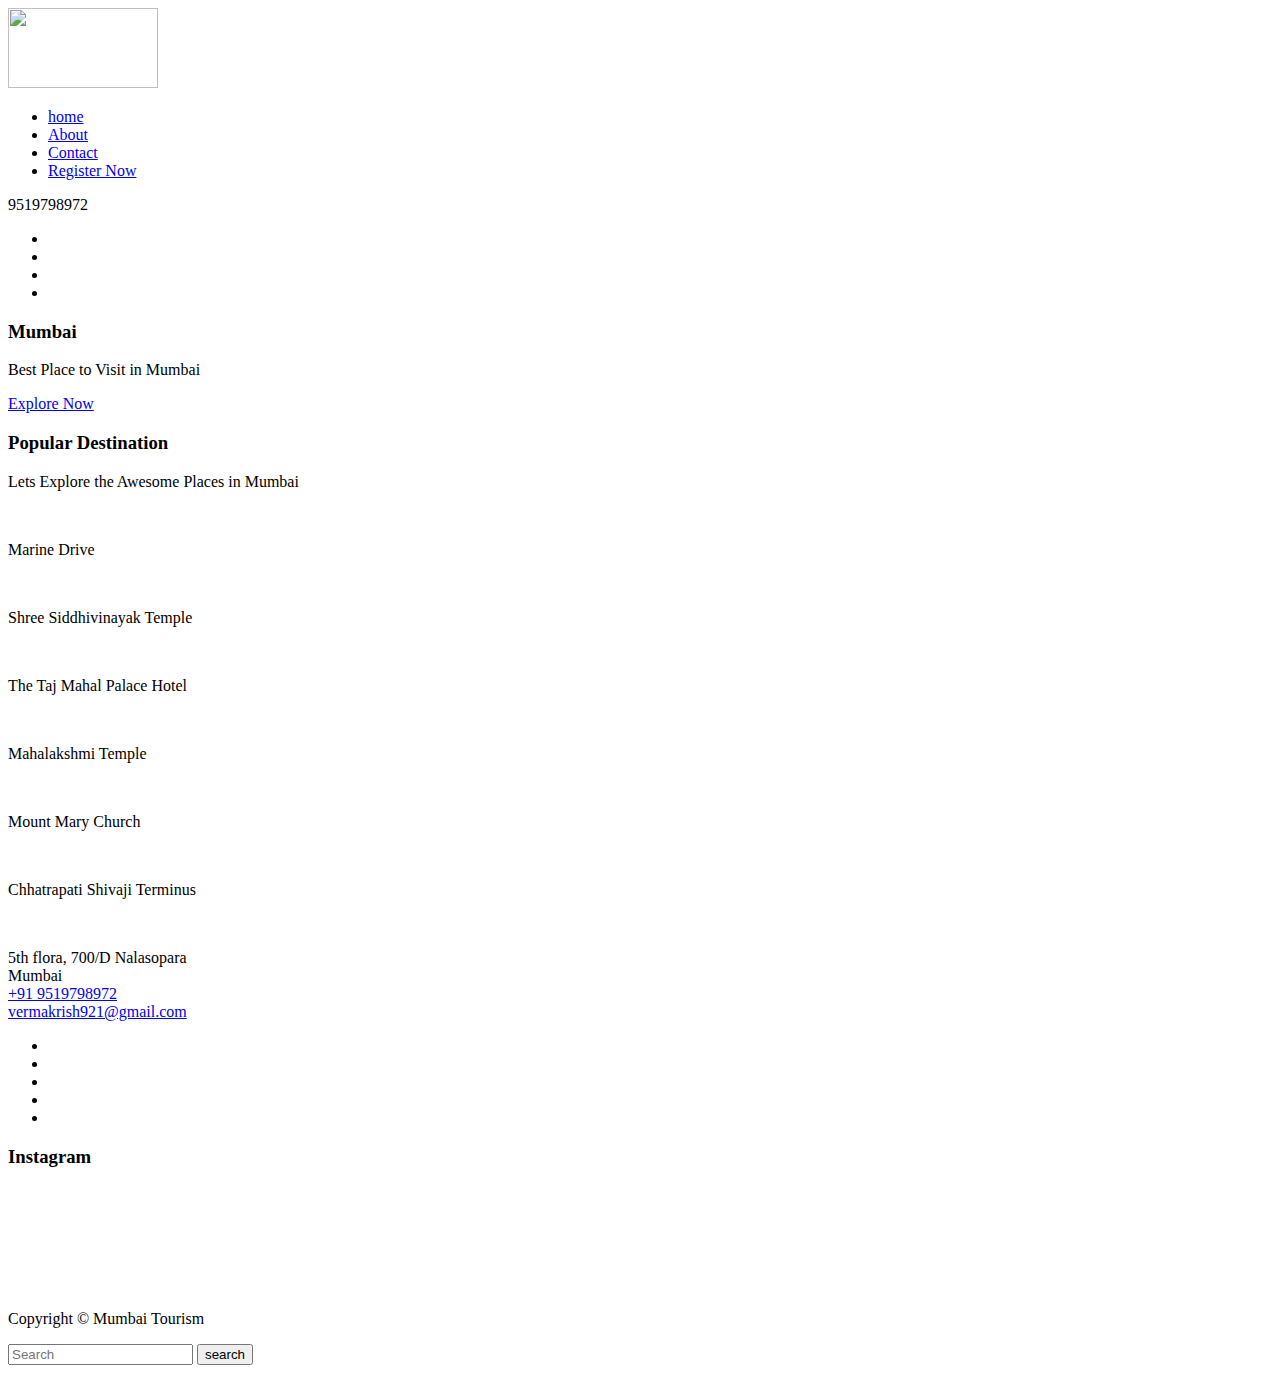
==== index.html @ a48e6ab8 "Tourism Website" ====
<!doctype html>
<html class="no-js" lang="zxx">

<head>
    <meta charset="utf-8">
    <meta http-equiv="x-ua-compatible" content="ie=edge">
    <title>Mumbai-City of Dreams</title>
    <meta name="description" content="">
    <meta name="viewport" content="width=device-width, initial-scale=1">

    <!-- <link rel="manifest" href="site.webmanifest"> -->
    <link rel="shortcut icon" type="image/x-icon" href="img/favicon.png">
    <!-- Place favicon.ico in the root directory -->
    <!-- CSS here -->
    <link rel="stylesheet" href="css/bootstrap.min.css">
    <link rel="stylesheet" href="css/font-awesome.min.css">
    <link rel="stylesheet" href="css/animate.css">
    <link rel="stylesheet" href="css/style.css">
    <!-- <link rel="stylesheet" href="css/responsive.css"> -->
</head>

<body>

    <!-- header-start -->
    <header>
        <div class="header-area ">
            <div id="sticky-header" class="main-header-area">
                <div class="container-fluid">
                    <div class="header_bottom_border">
                        <div class="row align-items-center">
                            <div class="col-xl-2 col-lg-2">
                                <div class="logo">
                                    <a href="index.html">
                                        <img src="img/logo.png" height="80" width="150" alt="">
                                    </a>
                                </div>
                            </div>
                            <div class="col-xl-6 col-lg-6">
                                <div class="main-menu  d-none d-lg-block">
                                    <nav>
                                        <ul id="navigation">
                                            <li><a class="active" href="index.html">home</a></li>
                                            <li><a href="about.html">About</a></li>
                                            <li><a href="contact.html">Contact</a></li>
                                            <li><a href="register.html">Register Now</a></li>
                                        </ul>
                                    </nav>
                                </div>
                            </div>
                            <div class="col-xl-4 col-lg-4 d-none d-lg-block">
                                <div class="social_wrap d-flex align-items-center justify-content-end">
                                    <div class="number">
                                        <p> <i class="fa fa-phone"></i> 9519798972</p>
                                    </div>
                                    <div class="social_links d-none d-xl-block">
                                        <ul>
                                            <li><a href="#"> <i class="fa fa-instagram"></i> </a></li>
                                            <li><a href="#"> <i class="fa fa-linkedin"></i> </a></li>
                                            <li><a href="#"> <i class="fa fa-facebook"></i> </a></li>
                                            <li><a href="#"> <i class="fa fa-google-plus"></i> </a></li>
                                        </ul>
                                    </div>
                                </div>
                            </div>
                            <div class="seach_icon">
                                <a data-toggle="modal" data-target="#exampleModalCenter" href="#">
                                    <i class="fa fa-search"></i>
                                </a>
                            </div>
                            <div class="col-12">
                                <div class="mobile_menu d-block d-lg-none"></div>
                            </div>
                        </div>
                    </div>

                </div>
            </div>
        </div>
    </header>
    <!-- header-end -->

    <!-- slider_area_start -->
    <div class="slider_area">
        <div class="slider_active owl-carousel">
            <div class="single_slider  d-flex align-items-center slider_bg_1 overlay">
                <div class="container">
                    <div class="row align-items-center">
                        <div class="col-xl-12 col-md-12">
                            <div class="slider_text text-center">
                                <h3>Mumbai</h3>
                                <p>Best Place to Visit in Mumbai</p>
                                <a href="#" class="boxed-btn3">Explore Now</a>
                            </div>
                        </div>
                    </div>
                </div>
            </div>

        </div>
    </div>
    <!-- slider_area_end -->

    <!-- popular_destination_area_start  -->
    <div class="popular_destination_area">
        <div class="container">
            <div class="row justify-content-center">
                <div class="col-lg-6">
                    <div class="section_title text-center mb_70">
                        <h3>Popular Destination</h3>
                        <p> Lets Explore the Awesome Places in Mumbai


                        </p>
                    </div>
                </div>
            </div>
            <div class="row">
                <div class="col-lg-4 col-md-6">
                    <div class="single_destination">
                        <div class="thumb">
                            <img src="img/destination/1.jpg" alt="">
                        </div>
                        <div class="content">
                            <p class="d-flex align-items-center">Marine Drive <a href="travel_destination.html">
                                </a> </p>

                        </div>
                    </div>
                </div>
                <div class="col-lg-4 col-md-6">
                    <div class="single_destination">
                        <div class="thumb">
                            <img src="img/destination/2.jpg" alt="">
                        </div>
                        <div class="content">
                            <p class="d-flex align-items-center">Shree Siddhivinayak Temple<a
                                    href="travel_destination.html">
                                </a> </p>

                        </div>
                    </div>
                </div>
                <div class="col-lg-4 col-md-6">
                    <div class="single_destination">
                        <div class="thumb">
                            <img src="img/destination/3.jpg" alt="">
                        </div>
                        <div class="content">
                            <p class="d-flex align-items-center">The Taj Mahal Palace Hotel <a
                                    href="travel_destination.html">
                                </a> </p>

                        </div>
                    </div>
                </div>
                <div class="col-lg-4 col-md-6">
                    <div class="single_destination">
                        <div class="thumb">
                            <img src="img/destination/4.jpg" alt="">
                        </div>
                        <div class="content">
                            <p class="d-flex align-items-center">Mahalakshmi Temple <a href="travel_destination.html">
                                </a> </p>

                        </div>
                    </div>
                </div>
                <div class="col-lg-4 col-md-6">
                    <div class="single_destination">
                        <div class="thumb">
                            <img src="img/destination/5.jpg" alt="">
                        </div>
                        <div class="content">
                            <p class="d-flex align-items-center">Mount Mary Church <a href="travel_destination.html">
                                </a> </p>

                        </div>
                    </div>
                </div>
                <div class="col-lg-4 col-md-6">
                    <div class="single_destination">
                        <div class="thumb">
                            <img src="img/destination/6.jpg" alt="">
                        </div>
                        <div class="content">
                            <p class="d-flex align-items-center">Chhatrapati Shivaji Terminus <a
                                    href="travel_destination.html">
                                </a> </p>

                        </div>
                    </div>
                </div>
            </div>
        </div>
    </div>
    <!-- popular_destination_area_end  -->

    <!-- Footer -->

    <footer class="footer">
        <div class="footer_top">
            <div class="container">
                <div class="row">
                    <div class="col-xl-4 col-md-6 col-lg-4 ">
                        <div class="footer_widget">
                            <div class="footer_logo">
                                <a href="#">
                                    <img src="img/footer_logo.png" alt="">
                                </a>
                            </div>
                            <p>5th flora, 700/D Nalasopara <br> Mumbai <br>
                                <a href="#">+91 9519798972</a> <br>
                                <a href="#">vermakrish921@gmail.com</a>
                            </p>
                            <div class="socail_links">
                                <ul>
                                    <li>
                                        <a href="#">
                                            <i class="ti-facebook"></i>
                                        </a>
                                    </li>
                                    <li>
                                        <a href="#">
                                            <i class="ti-twitter-alt"></i>
                                        </a>
                                    </li>
                                    <li>
                                        <a href="#">
                                            <i class="fa fa-instagram"></i>
                                        </a>
                                    </li>
                                    <li>
                                        <a href="#">
                                            <i class="fa fa-pinterest"></i>
                                        </a>
                                    </li>
                                    <li>
                                        <a href="#">
                                            <i class="fa fa-youtube-play"></i>
                                        </a>
                                    </li>
                                </ul>
                            </div>

                        </div>
                    </div>
                    <div class="col-xl-3 col-md-6 col-lg-3">
                        <div class="footer_widget">
                            <h3 class="footer_title">
                                Instagram
                            </h3>
                            <div class="instagram_feed">
                                <div class="single_insta">
                                    <a href="#">
                                        <img src="img/instagram/1.jpg" alt="">
                                    </a>
                                </div>
                                <div class="single_insta">
                                    <a href="#">
                                        <img src="img/instagram/2.jpg" alt="">
                                    </a>
                                </div>
                                <div class="single_insta">
                                    <a href="#">
                                        <img src="img/instagram/3.jpg" alt="">
                                    </a>
                                </div>
                                <div class="single_insta">
                                    <a href="#">
                                        <img src="img/instagram/4.jpg" alt="">
                                    </a>
                                </div>
                                <div class="single_insta">
                                    <a href="#">
                                        <img src="img/instagram/5.jpg" alt="">
                                    </a>
                                </div>
                                <div class="single_insta">
                                    <a href="#">
                                        <img src="img/instagram/6.jpg" alt="">
                                    </a>
                                </div>
                            </div>
                        </div>
                    </div>
                </div>
            </div>
        </div>
        <div class="copy-right_text">
            <div class="container">
                <div class="footer_border"></div>
                <div class="row">
                    <div class="col-xl-12">
                        <p class="copy_right text-center">
                            Copyright &copy; Mumbai Tourism

                        </p>
                    </div>
                </div>
            </div>
        </div>
    </footer>



    <!-- Modal -->
    <div class="modal fade custom_search_pop" id="exampleModalCenter" tabindex="-1" role="dialog"
        aria-labelledby="exampleModalCenterTitle" aria-hidden="true">
        <div class="modal-dialog modal-dialog-centered" role="document">
            <div class="modal-content">
                <div class="serch_form">
                    <input type="text" placeholder="Search">
                    <button type="submit">search</button>
                </div>
            </div>
        </div>
    </div>

    <!-- JS here -->

    <script src="js/popper.min.js"></script>
    <script src="js/bootstrap.min.js"></script>
    <script src="js/main.js"></script>
    <script>
        $('#datepicker').datepicker({
            iconsLibrary: 'fontawesome',
            icons: {
                rightIcon: '<span class="fa fa-caret-down"></span>'
            }
        });
    </script>
</body>

</html>
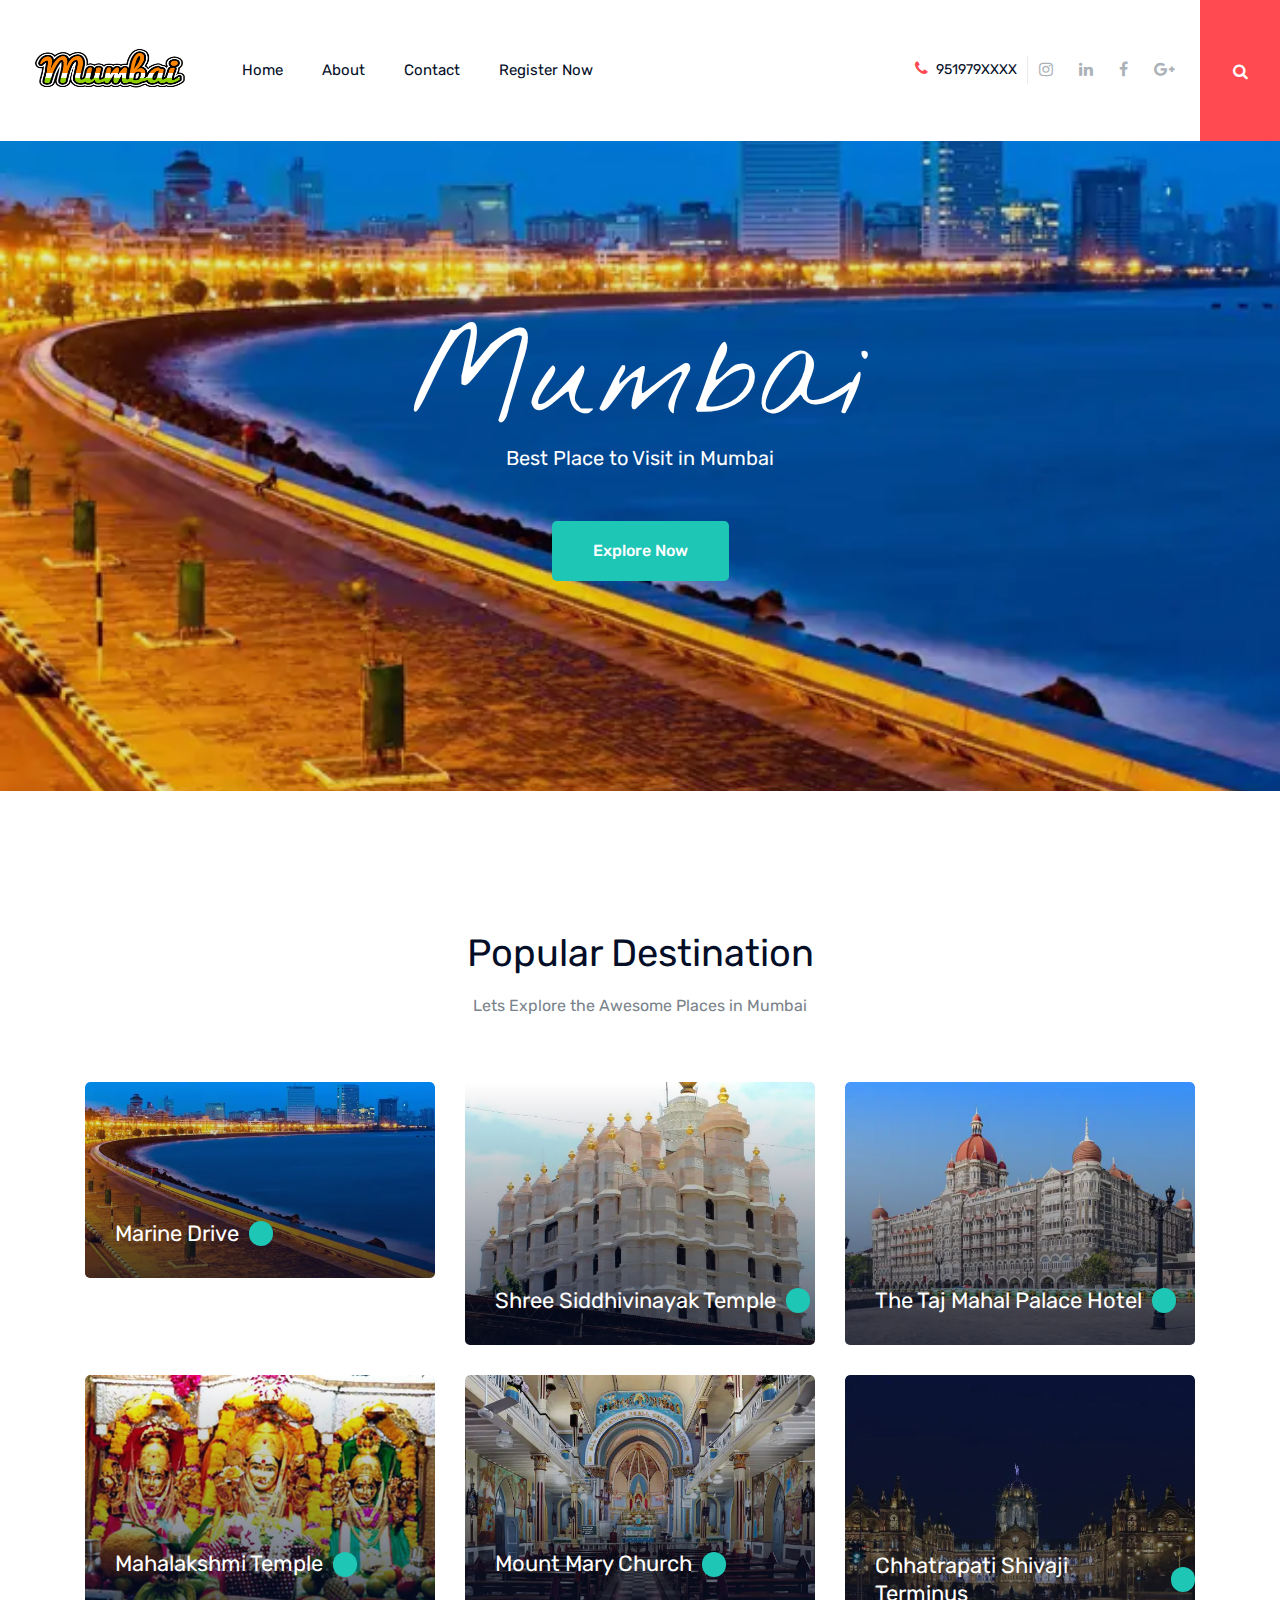
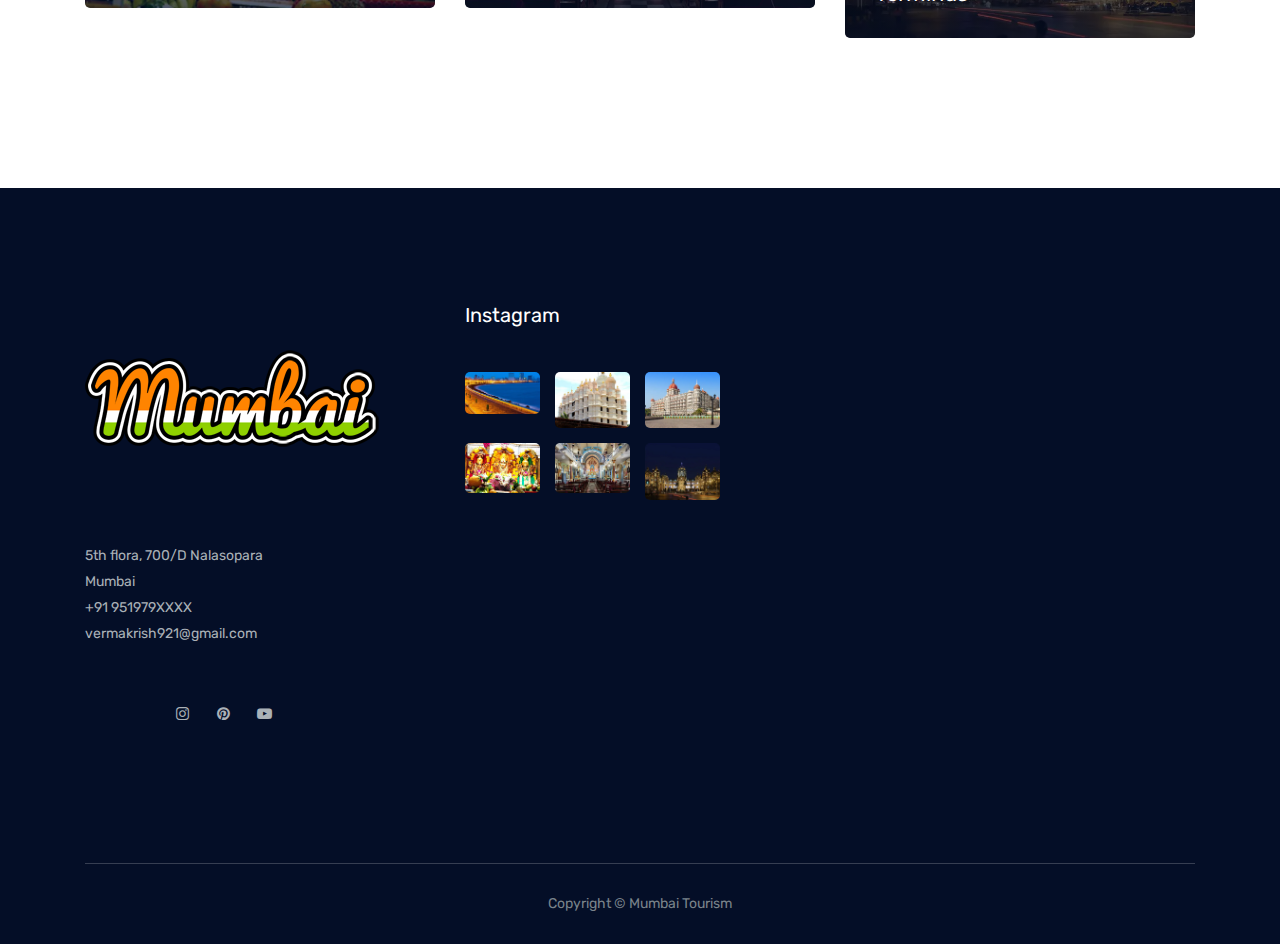
==== commit 53c25917: "Update index.html" ====
--- a/index.html
+++ b/index.html
@@ -50,7 +50,7 @@
                             <div class="col-xl-4 col-lg-4 d-none d-lg-block">
                                 <div class="social_wrap d-flex align-items-center justify-content-end">
                                     <div class="number">
-                                        <p> <i class="fa fa-phone"></i> 9519798972</p>
+                                        <p> <i class="fa fa-phone"></i> 951979XXXX</p>
                                     </div>
                                     <div class="social_links d-none d-xl-block">
                                         <ul>
@@ -209,7 +209,7 @@
                                 </a>
                             </div>
                             <p>5th flora, 700/D Nalasopara <br> Mumbai <br>
-                                <a href="#">+91 9519798972</a> <br>
+                                <a href="#">+91 951979XXXX</a> <br>
                                 <a href="#">vermakrish921@gmail.com</a>
                             </p>
                             <div class="socail_links">
@@ -331,4 +331,4 @@
     </script>
 </body>
 
-</html>+</html>
